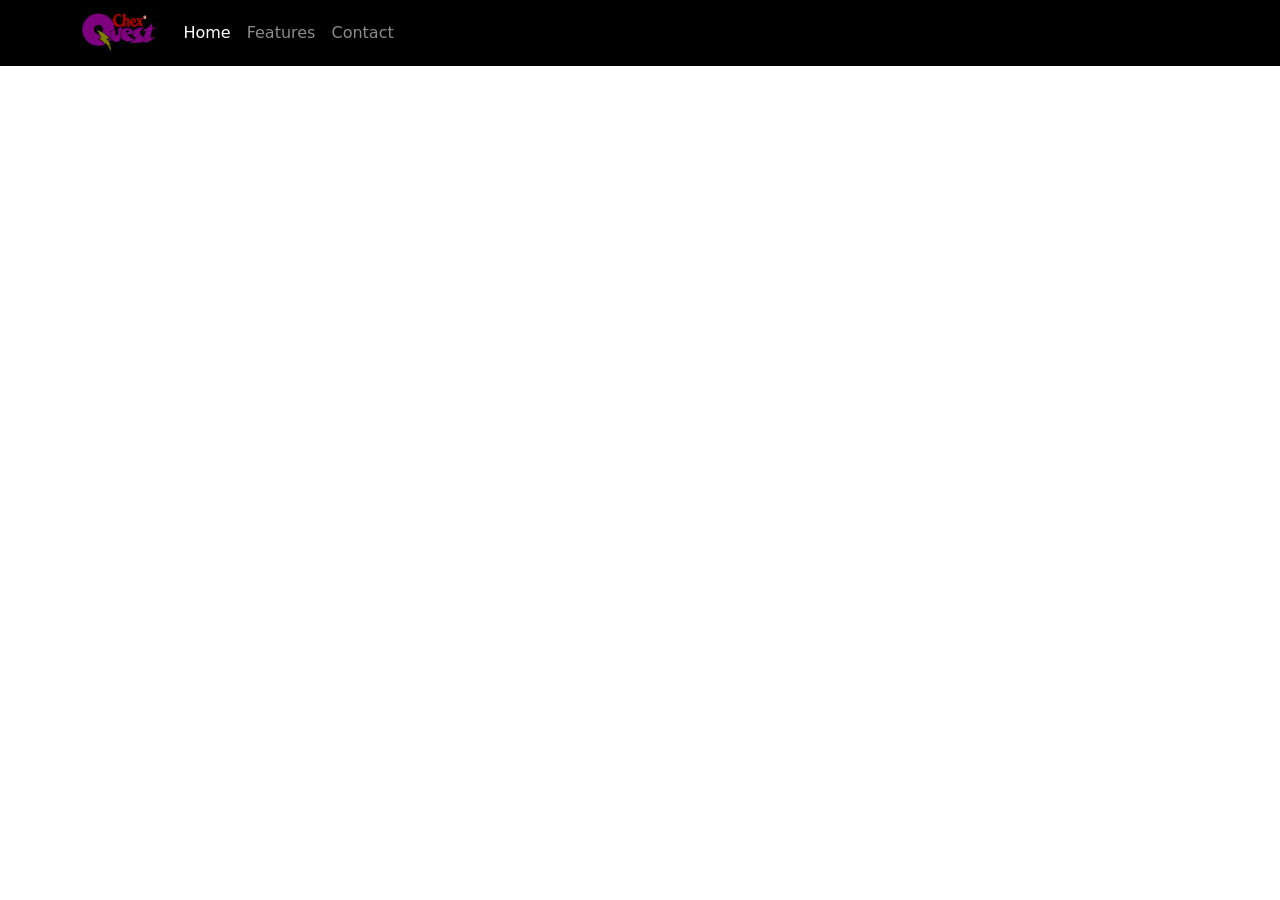
==== w5/index.html @ 62b8f734 "feat: w5 scaffold and navbar" ====
<!DOCTYPE html>
<html lang="en">
    <head>
        <meta charset="utf-8">
        <meta name="viewport" content="width=device-width, initial-scale=1">
        <title>Discussion Topic: Hands-On - The Bootstrap Builder Hands-On - The Bootstrap Builder</title>
        <link href="https://cdn.jsdelivr.net/npm/bootstrap@5.3.8/dist/css/bootstrap.min.css" rel="stylesheet" integrity="sha384-sRIl4kxILFvY47J16cr9ZwB07vP4J8+LH7qKQnuqkuIAvNWLzeN8tE5YBujZqJLB" crossorigin="anonymous">
        <script defer src="https://cdn.jsdelivr.net/npm/bootstrap@5.3.8/dist/js/bootstrap.bundle.min.js" integrity="sha384-FKyoEForCGlyvwx9Hj09JcYn3nv7wiPVlz7YYwJrWVcXK/BmnVDxM+D2scQbITxI" crossorigin="anonymous"></script>
        <link rel="stylesheet" href="style.css">
    </head>
<body>
    <header>
            <div class="nav navbar navbar-expand-md navbar-dark bg-black">
        <div class="container">
            <a href="#" class="navbar-brand"><img src="img/logo-small.png" alt="Chex Quest" height="40 px"></a>
            <button class="navbar-toggler" data-bs-toggle="collapse" data-bs-target="#nav" aria-controls="nav" aria-label="Expand Navigation"><span class="navbar-toggler-icon"></span></button>
            <div class="collapse navbar-collapse" id="nav">
                <ul class="navbar-nav">
                   <li class="nav-item">
                       <a href="#" class="nav-link active" aria-current="page">Home</a>
                    </li>
                    <li class="nav-item">
                        <a href="#" class="nav-link">Features</a>
                    </li>
                    <li class="nav-item">
                        <a href="#" class="nav-link">Contact</a>
                    </li>
                </ul>
            </div>
        </div>
    </div>
    </header>
    <main>

    </main>
    <footer>

    </footer>
</body>
</html>
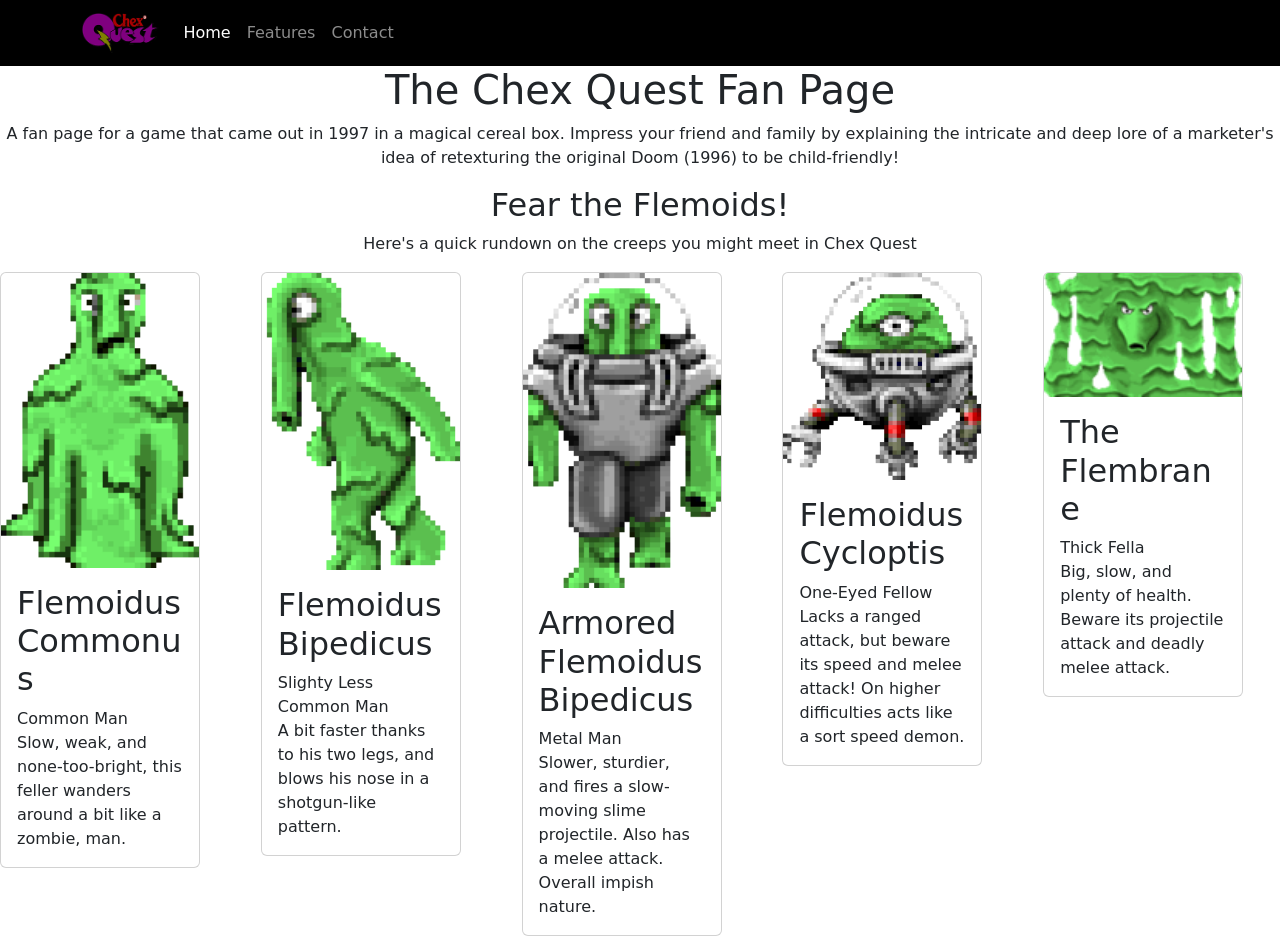
==== commit 1e933533: "feat: responsive grid section" ====
--- a/w5/index.html
+++ b/w5/index.html
@@ -31,7 +31,79 @@
     </div>
     </header>
     <main>
+        <section>
+            <h1 class="text-center">The Chex Quest Fan Page</h1>
+            <p class="text-center">A fan page for a game that came out in 1997 in a magical cereal box. Impress your friend and family by explaining the intricate and deep lore of a marketer's idea of retexturing the original Doom (1996) to be child-friendly!</p>
+        </section>
+        <section>
+            <h2 class="text-center">Fear the Flemoids!</h2>
+            <p class="text-center">Here's a quick rundown on the creeps you might meet in Chex Quest</p>
+                <div class="row row-cols-2 row-cols-lg-5">
+                    <div class="col">
+                        <div class="card" style="width: 200px">
+                            <img class="card-img-top" src="img/flemcom.webp">
+                            <div class="card-body">
+                                <h2 class="card-title">Flemoidus Commonus</h2>
+                                <span class="card-subtitle">Common Man</span>
+                                <div class="card-text">
+                                    Slow, weak, and none-too-bright, this feller wanders around a bit like a zombie, man.
+                                </div>
+                            </div>
+                        </div>
+                    </div>
 
+                    <div class="col">                        
+                        <div class="card" style="width: 200px">
+                            <img class="card-img-top" src="img/flembip.webp">
+                            <div class="card-body">
+                                <h2 class="card-title">Flemoidus Bipedicus</h2>
+                                <span class="card-subtitle">Slighty Less Common Man</span>
+                                <div class="card-text">
+                                    A bit faster thanks to his two legs, and blows his nose in a shotgun-like pattern.
+                                </div>
+                            </div>
+                        </div>
+                    </div>
+
+                    <div class="col">                        
+                        <div class="card" style="width: 200px">
+                            <img class="card-img-top" src="img/armorflem.webp">
+                            <div class="card-body">
+                                <h2 class="card-title">Armored Flemoidus Bipedicus</h2>
+                                <span class="card-subtitle">Metal Man</span>
+                                <div class="card-text">
+                                    Slower, sturdier, and fires a slow-moving slime projectile. Also has a melee attack. Overall impish nature.
+                                </div>
+                            </div>
+                        </div>
+                    </div>
+
+                    <div class="col">                        
+                        <div class="card" style="width: 200px">
+                            <img class="card-img-top" src="img/flemcycl.webp">
+                            <div class="card-body">
+                                <h2 class="card-title">Flemoidus Cycloptis</h2>
+                                <span class="card-subtitle">One-Eyed Fellow</span>
+                                <div class="card-text">Lacks a ranged attack, but beware its speed and melee attack! On higher difficulties acts like a sort speed demon.
+                                </div>
+                            </div>
+                        </div>
+                    </div>
+                    
+                    <div class="col">                        
+                        <div class="card" style="width: 200px">
+                            <img class="card-img-top" src="img/flembrane.webp">
+                            <div class="card-body">
+                                <h2 class="card-title">The Flembrane</h2>
+                                <span class="card-subtitle">Thick Fella</span>
+                                <div class="card-text">Big, slow, and plenty of health. Beware its projectile attack and deadly melee attack. 
+                                </div>
+                            </div>
+                        </div>
+                    </div>
+
+                </div>
+        </section>
     </main>
     <footer>
 
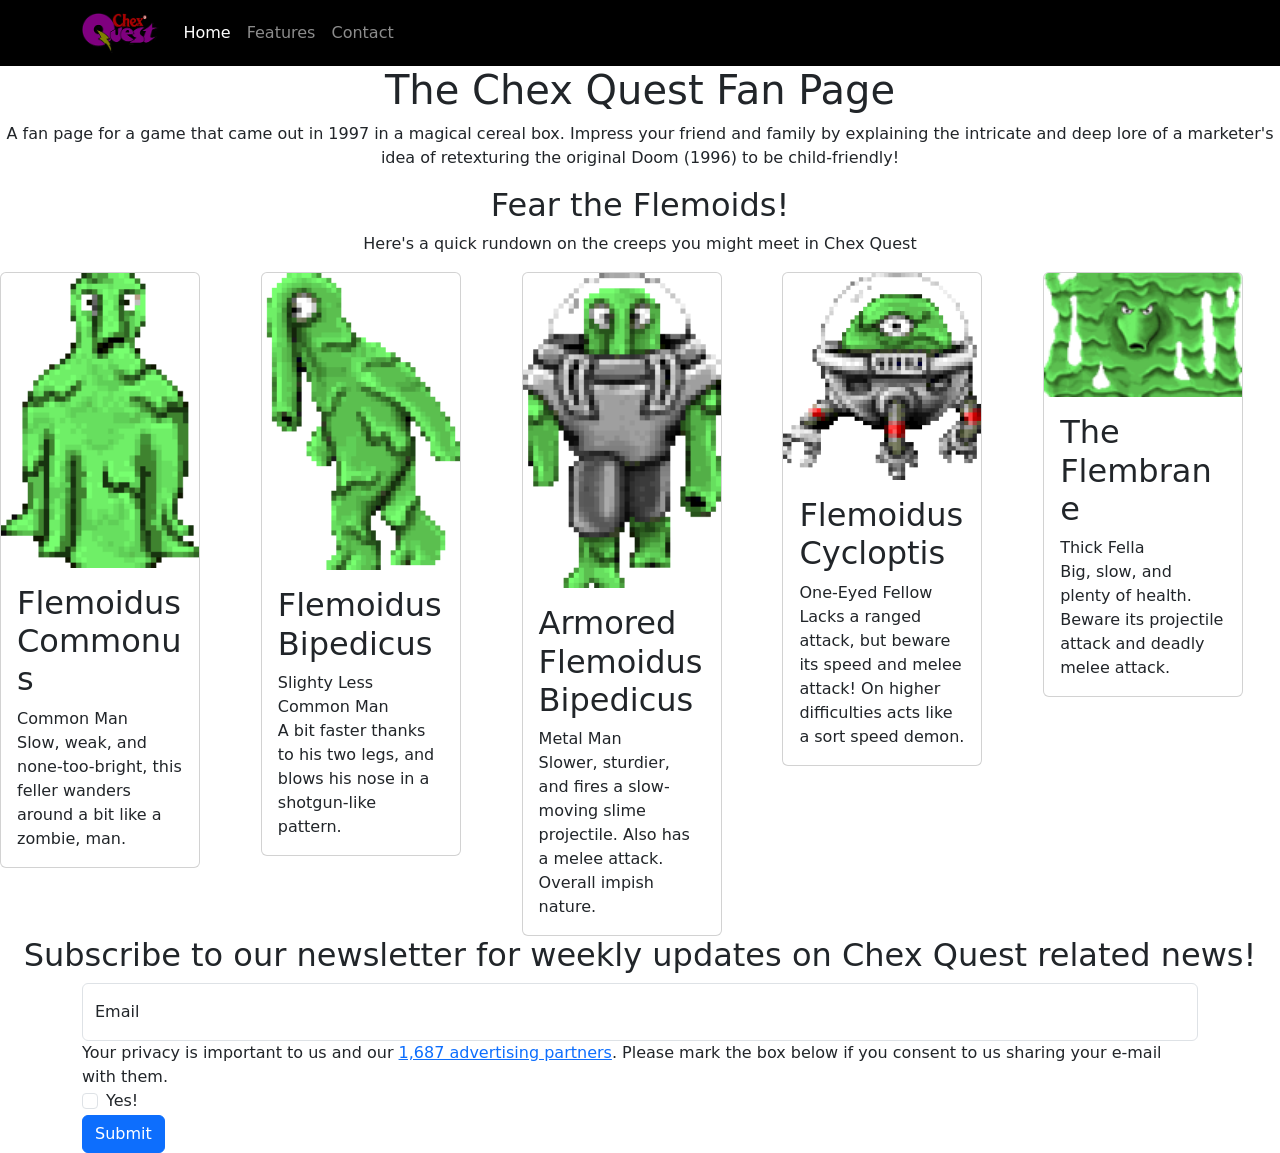
==== commit 5391259f: "feat: styled bootstrap form" ====
--- a/w5/index.html
+++ b/w5/index.html
@@ -12,7 +12,7 @@
     <header>
             <div class="nav navbar navbar-expand-md navbar-dark bg-black">
         <div class="container">
-            <a href="#" class="navbar-brand"><img src="img/logo-small.png" alt="Chex Quest" height="40 px"></a>
+            <a href="#" class="navbar-brand"><img src="img/logo-small.png" alt="Chex Quest" height="40"></a>
             <button class="navbar-toggler" data-bs-toggle="collapse" data-bs-target="#nav" aria-controls="nav" aria-label="Expand Navigation"><span class="navbar-toggler-icon"></span></button>
             <div class="collapse navbar-collapse" id="nav">
                 <ul class="navbar-nav">
@@ -41,7 +41,7 @@
                 <div class="row row-cols-2 row-cols-lg-5">
                     <div class="col">
                         <div class="card" style="width: 200px">
-                            <img class="card-img-top" src="img/flemcom.webp">
+                            <img class="card-img-top" src="img/flemcom.webp" alt="Flemoidus Commonus">
                             <div class="card-body">
                                 <h2 class="card-title">Flemoidus Commonus</h2>
                                 <span class="card-subtitle">Common Man</span>
@@ -54,7 +54,7 @@
 
                     <div class="col">                        
                         <div class="card" style="width: 200px">
-                            <img class="card-img-top" src="img/flembip.webp">
+                            <img class="card-img-top" src="img/flembip.webp" alt="Flemoidus Bipedicus">
                             <div class="card-body">
                                 <h2 class="card-title">Flemoidus Bipedicus</h2>
                                 <span class="card-subtitle">Slighty Less Common Man</span>
@@ -67,7 +67,7 @@
 
                     <div class="col">                        
                         <div class="card" style="width: 200px">
-                            <img class="card-img-top" src="img/armorflem.webp">
+                            <img class="card-img-top" src="img/armorflem.webp" alt="Armored Flemoidus Bipedicus">
                             <div class="card-body">
                                 <h2 class="card-title">Armored Flemoidus Bipedicus</h2>
                                 <span class="card-subtitle">Metal Man</span>
@@ -80,7 +80,7 @@
 
                     <div class="col">                        
                         <div class="card" style="width: 200px">
-                            <img class="card-img-top" src="img/flemcycl.webp">
+                            <img class="card-img-top" src="img/flemcycl.webp" alt="Flemoidus Cycloptis">
                             <div class="card-body">
                                 <h2 class="card-title">Flemoidus Cycloptis</h2>
                                 <span class="card-subtitle">One-Eyed Fellow</span>
@@ -92,7 +92,7 @@
                     
                     <div class="col">                        
                         <div class="card" style="width: 200px">
-                            <img class="card-img-top" src="img/flembrane.webp">
+                            <img class="card-img-top" src="img/flembrane.webp" alt="The Flembrane">
                             <div class="card-body">
                                 <h2 class="card-title">The Flembrane</h2>
                                 <span class="card-subtitle">Thick Fella</span>
@@ -104,6 +104,36 @@
 
                 </div>
         </section>
+        <section>
+            <h2 style="text-align: center;">Subscribe to our newsletter for weekly updates on Chex Quest related news!</h2>
+            <div class="container">
+                <form novalidate>
+                    <div class="form-floating">
+                        <input type="email" id="email" class="form-control" placeholder="Place email here" required>
+                        <label for="email" class="form-label">Email</label>
+                        <div class="invalid-feedback">Invalid email</div>
+                        <div class="valid-feedback">Valid email</div>
+                    </div>
+                    <span>Your privacy is important to us and our <a href="#">1,687 advertising partners</a>. Please mark the box below if you consent to us sharing your e-mail with them.</span>
+                    <div class="form-check">
+                        <input type="checkbox" id="email" class="form-check-input">
+                        <label for="email" class="form-check-label">Yes!</label>
+                    </div>
+                    <button class="btn btn-primary">Submit</button>
+                </form>
+            </div>
+            <script>
+                const form = document.querySelector("form")
+
+                form.addEventListener('submit', e => {
+                if (!form.checkValidity()) {
+                    e.preventDefault()
+                }
+                
+                form.classList.add('was-validated')
+            })
+            </script>
+        </section>
     </main>
     <footer>
 
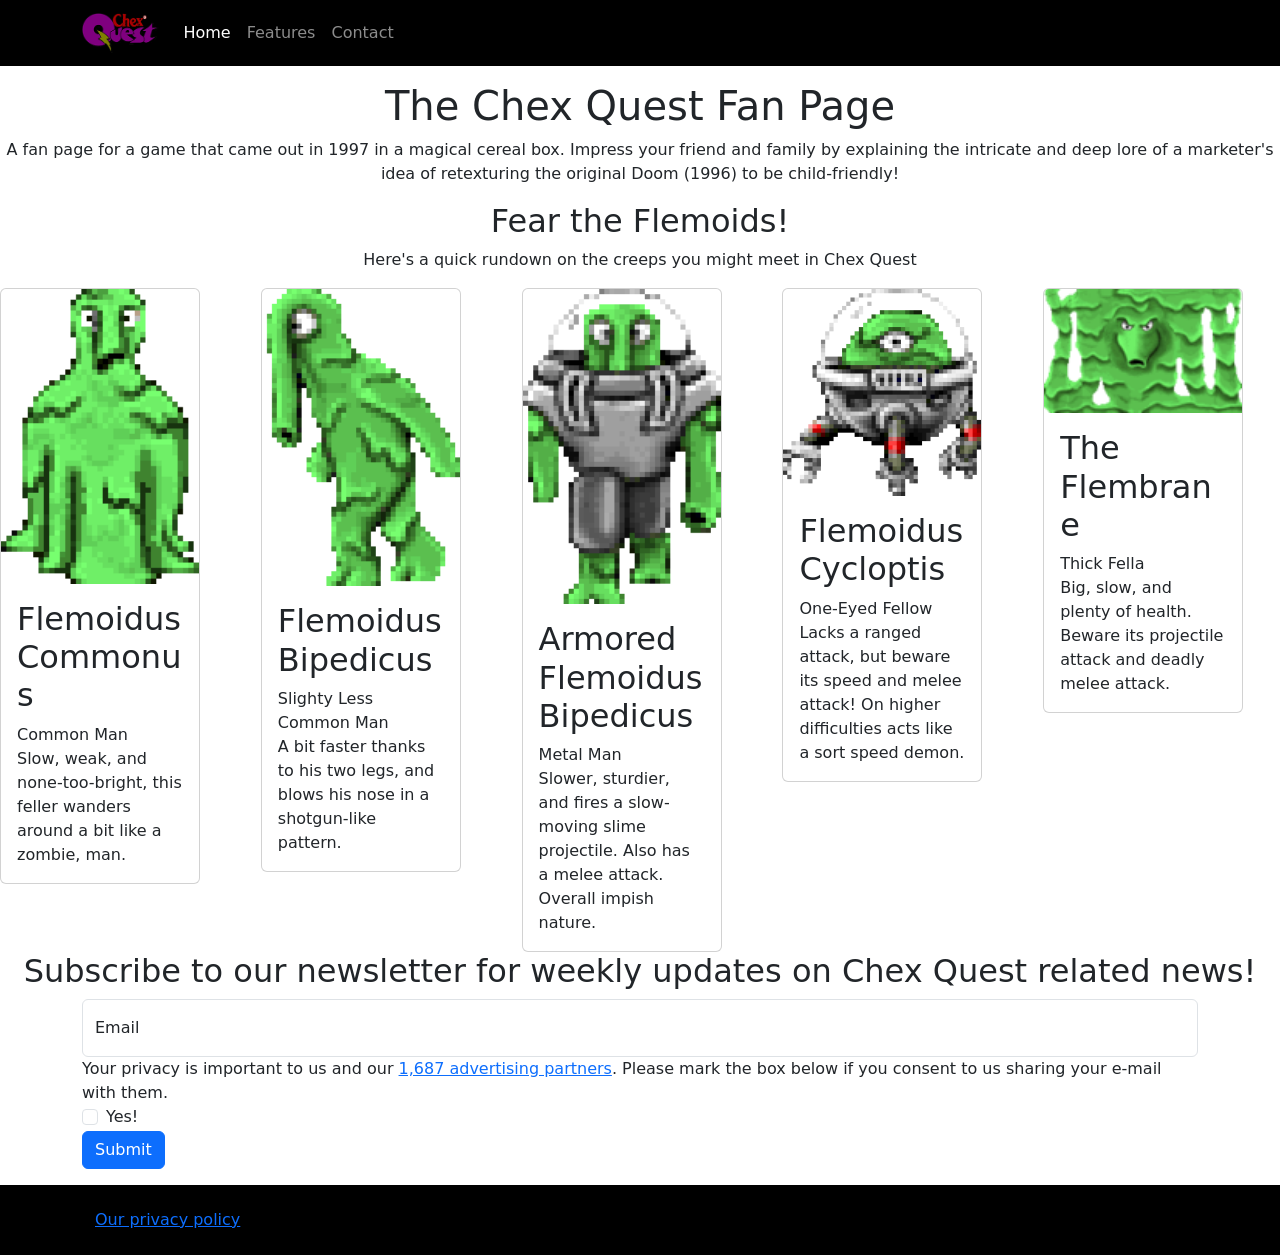
==== commit b29c4feb: "feat: final polish and extras" ====
--- a/w5/index.html
+++ b/w5/index.html
@@ -9,7 +9,7 @@
         <link rel="stylesheet" href="style.css">
     </head>
 <body>
-    <header>
+    <header >
             <div class="nav navbar navbar-expand-md navbar-dark bg-black">
         <div class="container">
             <a href="#" class="navbar-brand"><img src="img/logo-small.png" alt="Chex Quest" height="40"></a>
@@ -30,7 +30,7 @@
         </div>
     </div>
     </header>
-    <main>
+    <main class="py-3">
         <section>
             <h1 class="text-center">The Chex Quest Fan Page</h1>
             <p class="text-center">A fan page for a game that came out in 1997 in a magical cereal box. Impress your friend and family by explaining the intricate and deep lore of a marketer's idea of retexturing the original Doom (1996) to be child-friendly!</p>
@@ -135,7 +135,28 @@
             </script>
         </section>
     </main>
-    <footer>
+    <footer class="py-3" style="background-color: black;">
+    <div class="container">
+        <button class="btn btn-link" data-bs-toggle="modal" data-bs-target="#modal" style="text-align:end;">Our privacy policy</button>
+        <div class="modal fade" id="modal">
+            <div class="modal-dialog modal-dialog-scrollable">
+                <div class="modal-content">
+                    <div class="modal-header">
+                        <h1>Our Privacy Policy</h1>
+                        <button class="btn-close" data-bs-dismiss="modal" data-bs-target="#modal"></button>
+                    </div>
+                    <div class="modal-body">
+                        Lorem ipsum dolor sit amet consectetur, adipisicing elit. Totam cumque dicta deserunt ab inventore laudantium, quaerat harum iure, beatae expedita doloremque iusto veniam omnis dolorum itaque voluptatibus exercitationem nemo quo eos earum debitis officiis impedit, recusandae assumenda? Officiis nobis vel accusamus itaque quod quas asperiores iure a vitae laborum recusandae ea illum voluptatibus voluptate et iste facilis dicta quam suscipit unde, maiores velit, neque adipisci delectus. Dolorum, debitis explicabo. Exercitationem accusamus hic ad provident aliquam, quia porro nisi qui velit perferendis ea consequatur ipsam corrupti, vero fugiat, asperiores inventore error! Dolores nostrum debitis, omnis veritatis corporis iste facilis modi ullam provident, maxime id minus reprehenderit pariatur voluptatem cupiditate minima! Quos cum maiores officiis necessitatibus soluta quibusdam esse quae adipisci doloremque cupiditate quaerat doloribus deserunt eum sed voluptatibus eligendi harum, in aliquid ratione optio. Voluptatum, dolore tempora! Voluptatibus, praesentium deleniti. Quod cumque veniam suscipit officia adipisci praesentium, quasi earum quas quae ab dolor, nostrum commodi quidem repellendus omnis nesciunt, accusamus laudantium libero odit modi facere fugit reprehenderit sunt? Suscipit unde modi ratione doloremque praesentium magni similique, reprehenderit numquam sed officia consequatur magnam neque quidem molestiae. Asperiores architecto nostrum illo laudantium et quam nulla, at placeat a omnis voluptas laborum voluptates expedita?
+                        Lorem ipsum dolor sit amet consectetur, adipisicing elit. Totam cumque dicta deserunt ab inventore laudantium, quaerat harum iure, beatae expedita doloremque iusto veniam omnis dolorum itaque voluptatibus exercitationem nemo quo eos earum debitis officiis impedit, recusandae assumenda? Officiis nobis vel accusamus itaque quod quas asperiores iure a vitae laborum recusandae ea illum voluptatibus voluptate et iste facilis dicta quam suscipit unde, maiores velit, neque adipisci delectus. Dolorum, debitis explicabo. Exercitationem accusamus hic ad provident aliquam, quia porro nisi qui velit perferendis ea consequatur ipsam corrupti, vero fugiat, asperiores inventore error! Dolores nostrum debitis, omnis veritatis corporis iste facilis modi ullam provident, maxime id minus reprehenderit pariatur voluptatem cupiditate minima! Quos cum maiores officiis necessitatibus soluta quibusdam esse quae adipisci doloremque cupiditate quaerat doloribus deserunt eum sed voluptatibus eligendi harum, in aliquid ratione optio. Voluptatum, dolore tempora! Voluptatibus, praesentium deleniti. Quod cumque veniam suscipit officia adipisci praesentium, quasi earum quas quae ab dolor, nostrum commodi quidem repellendus omnis nesciunt, accusamus laudantium libero odit modi facere fugit reprehenderit sunt? Suscipit unde modi ratione doloremque praesentium magni similique, reprehenderit numquam sed officia consequatur magnam neque quidem molestiae. Asperiores architecto nostrum illo laudantium et quam nulla, at placeat a omnis voluptas laborum voluptates expedita?
+                    </div>
+                    <div class="modal-footer">
+                        <button class="btn btn-primary" data-bs-dismiss="modal">Close</button>
+
+                    </div>
+                </div>
+            </div>
+        </div>
+    </div>
 
     </footer>
 </body>
